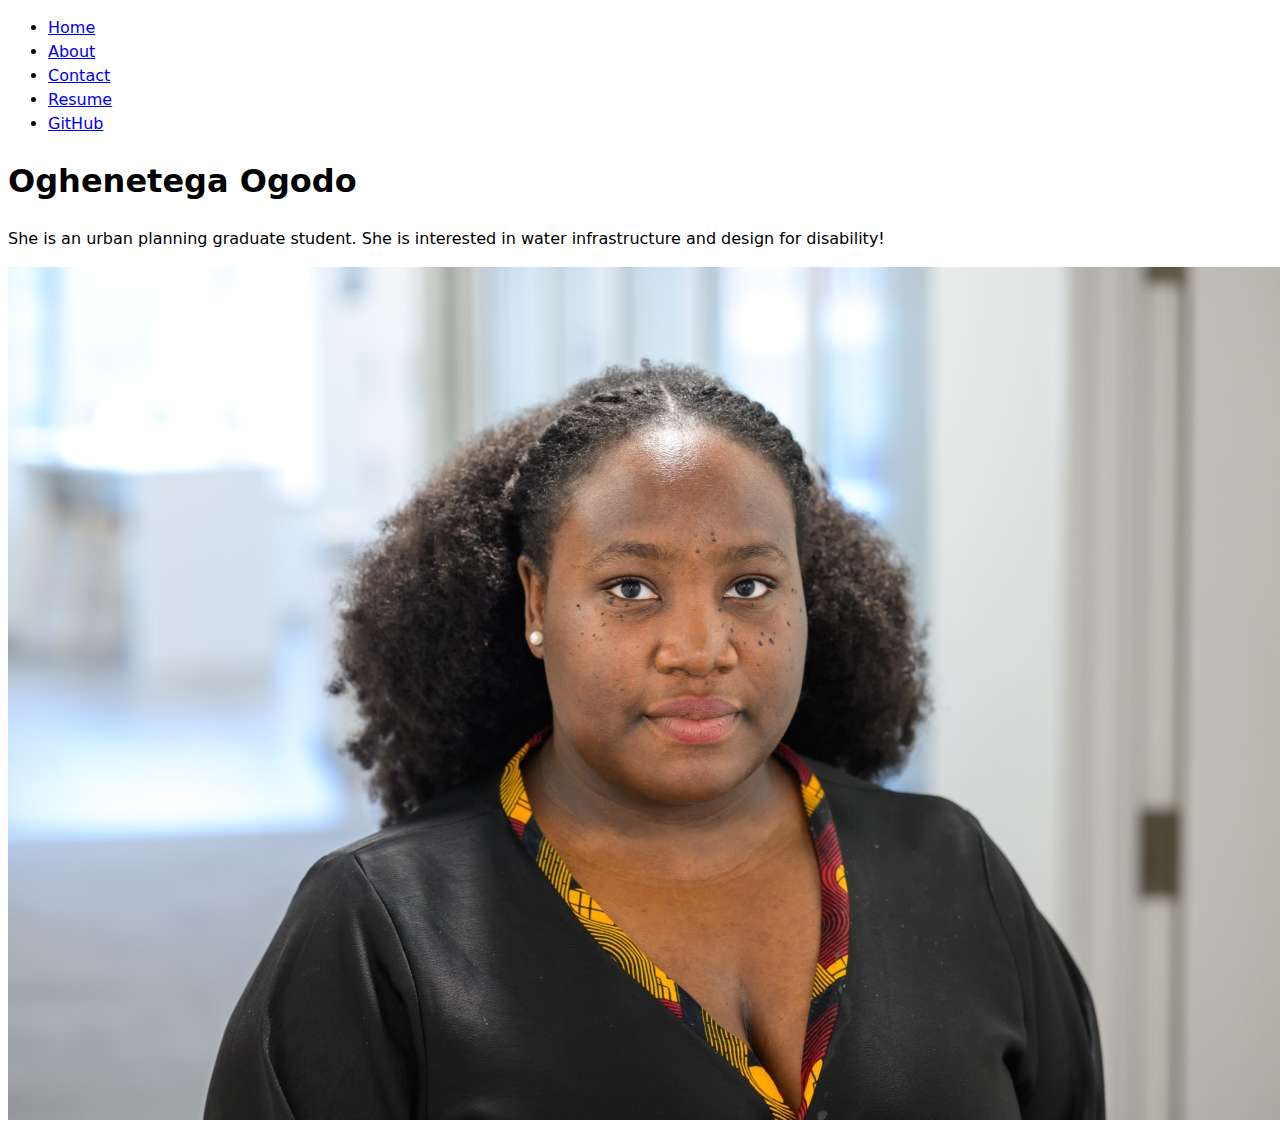
==== index.html @ 6c26298e "Lab_1_Submit" ====
<!DOCTYPE html>
<html lang="en">
<head>
    <meta charset="UTF-8">
    <meta name="viewport" content="width=device-width, initial-scale=1.0">
    <title>Oghenetega Ogodo: Personal site and portfolio</title>
    <link rel="stylesheet" href="style.css">
</head>
<body>

  <nav>
    <ul>
        <li><a href="./index.html">Home</a></li>
        <li><a href="./projects/index.html">About</a></li>
        <li><a href="./contact/index.html">Contact</a></li>
        <li><a href= "./resume/index.html">Resume</a></li>
        <li><a href="https://github.com/Ortega-29" target="_blank">GitHub</a></li>
    </ul>
  </nav>

  <h1>Oghenetega Ogodo</h1>
  <p>
    She is an urban planning graduate student. She is interested in water infrastructure and design for disability!
  </p>
  
  <img src="./images/Ogodo_headshot.jpg" alt="Headshot of Oghenetega">

</body>
</html>
---- style.css ----
body {
    /* Set line height to 1.5 times the font size
       and use the OS’s UI font as the website font
     */
    font: 100%/1.5 system-ui;
   }
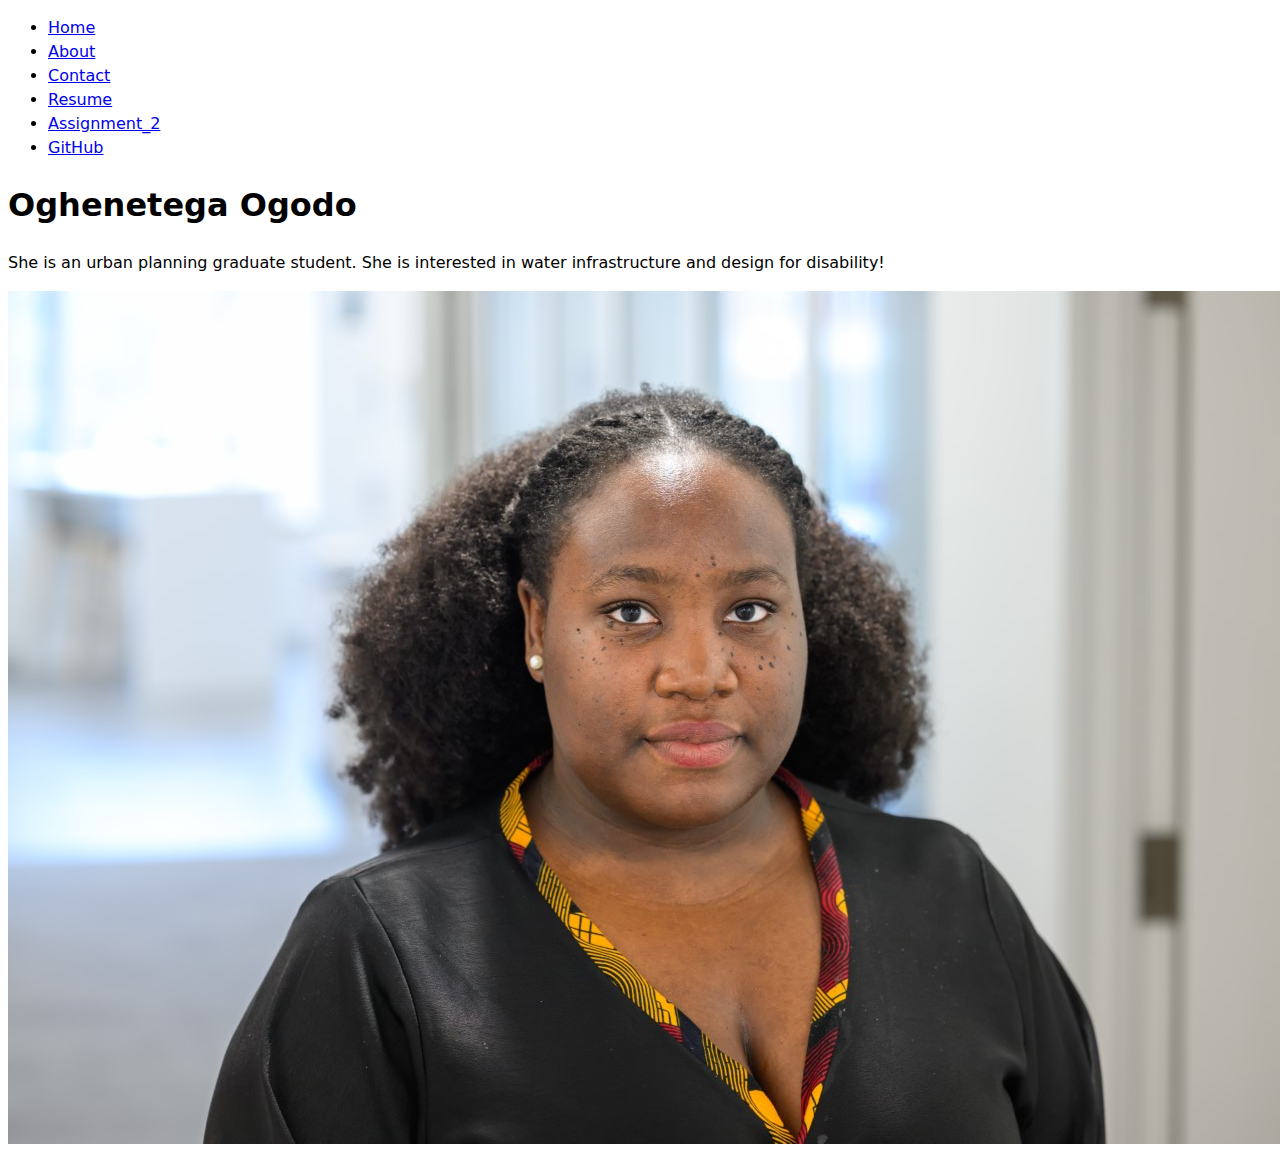
==== commit b5ca802c: "Assignment_2" ====
--- a/index.html
+++ b/index.html
@@ -14,6 +14,7 @@
         <li><a href="./projects/index.html">About</a></li>
         <li><a href="./contact/index.html">Contact</a></li>
         <li><a href= "./resume/index.html">Resume</a></li>
+        <li><a href= "./Assignment_2/index.html">Assignment_2</a></li>
         <li><a href="https://github.com/Ortega-29" target="_blank">GitHub</a></li>
     </ul>
   </nav>
@@ -24,6 +25,7 @@
   </p>
   
   <img src="./images/Ogodo_headshot.jpg" alt="Headshot of Oghenetega">
+  
 
 </body>
 </html>
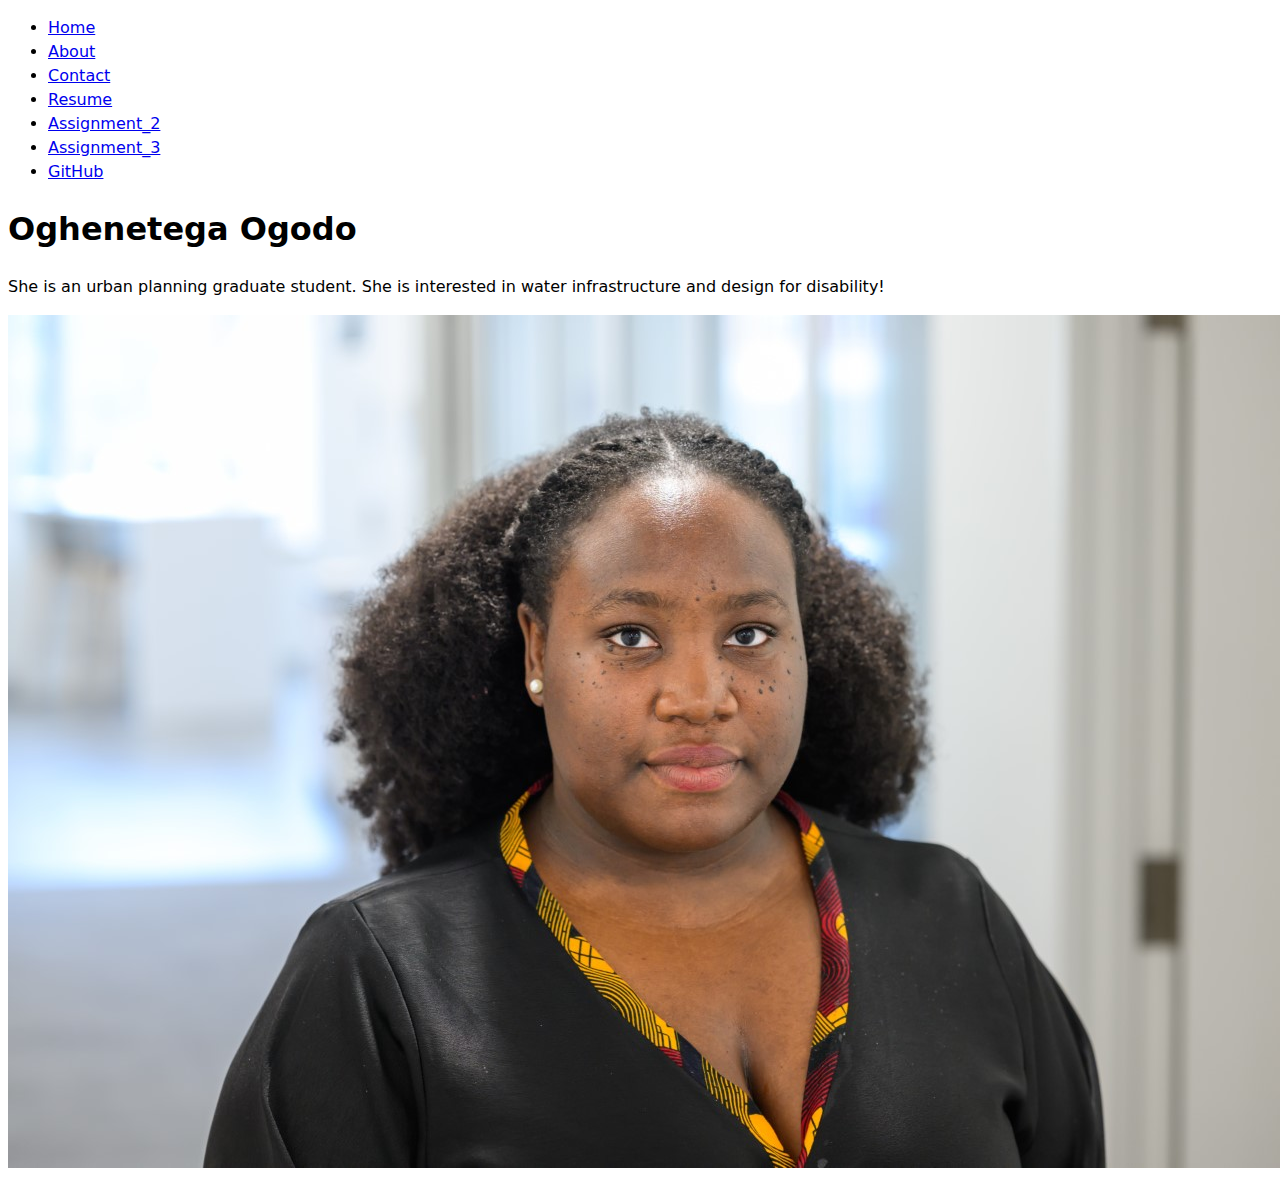
==== commit 5c5c74d1: "Assignment_3" ====
--- a/index.html
+++ b/index.html
@@ -15,6 +15,7 @@
         <li><a href="./contact/index.html">Contact</a></li>
         <li><a href= "./resume/index.html">Resume</a></li>
         <li><a href= "./Assignment_2/index.html">Assignment_2</a></li>
+        <li><a href= "./Assignment_3/index.html">Assignment_3</a></li>
         <li><a href="https://github.com/Ortega-29" target="_blank">GitHub</a></li>
     </ul>
   </nav>
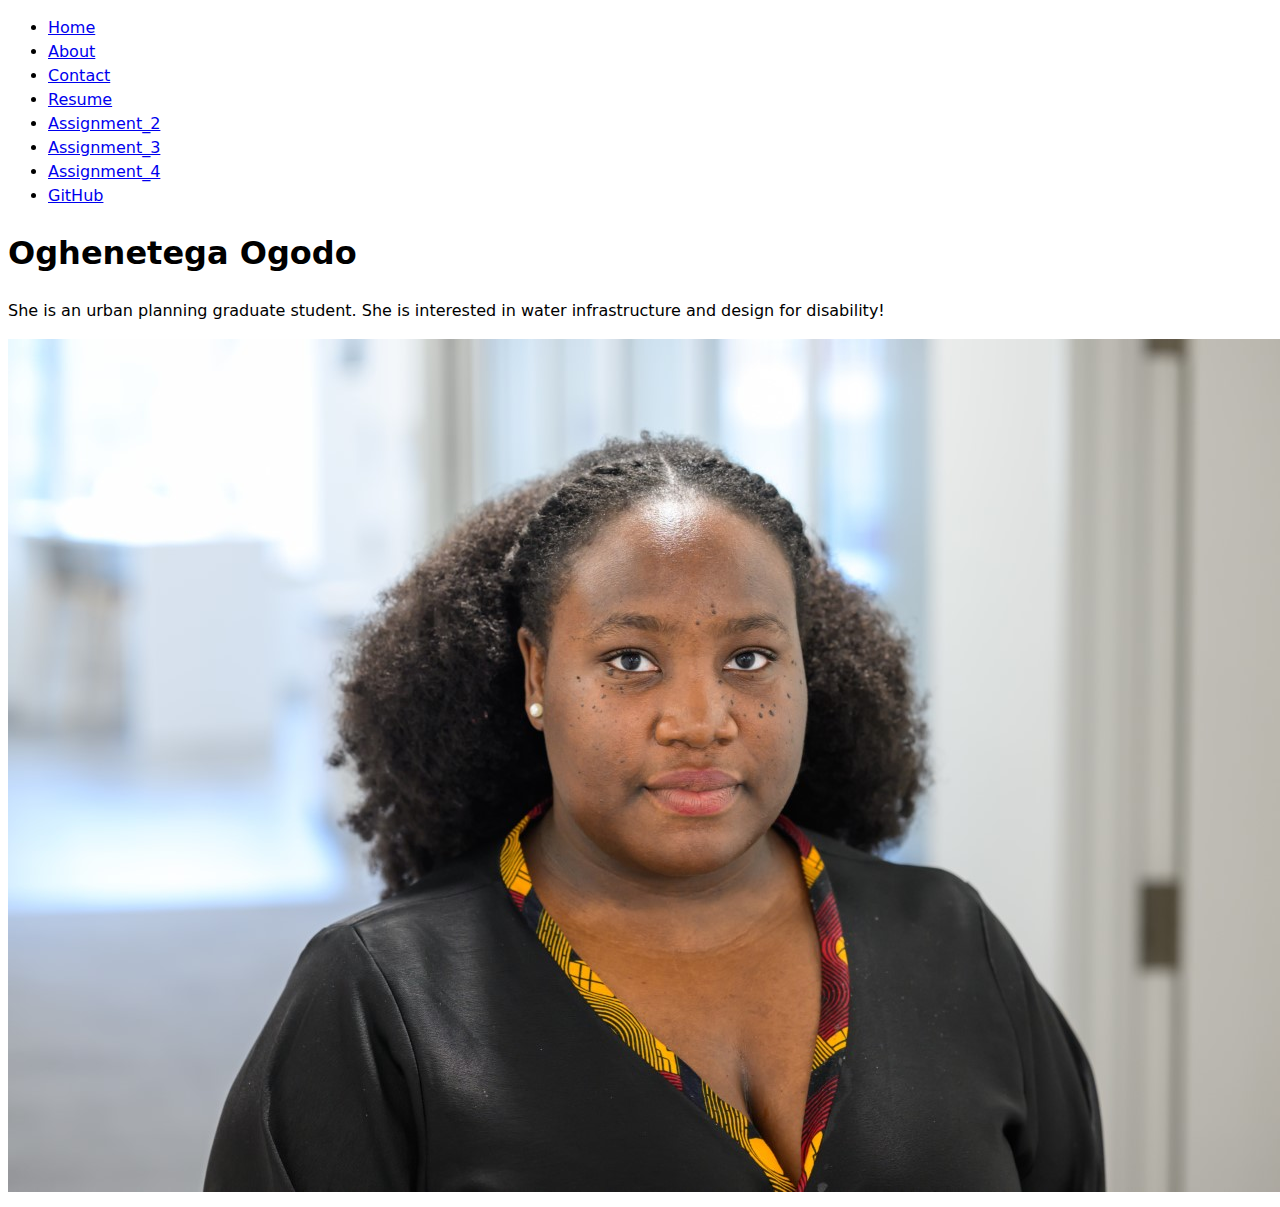
==== commit 8c372a22: "Assignment 4" ====
--- a/index.html
+++ b/index.html
@@ -16,6 +16,7 @@
         <li><a href= "./resume/index.html">Resume</a></li>
         <li><a href= "./Assignment_2/index.html">Assignment_2</a></li>
         <li><a href= "./Assignment_3/index.html">Assignment_3</a></li>
+        <li><a href= ".Assignment_4/index.html">Assignment_4</a></li>
         <li><a href="https://github.com/Ortega-29" target="_blank">GitHub</a></li>
     </ul>
   </nav>
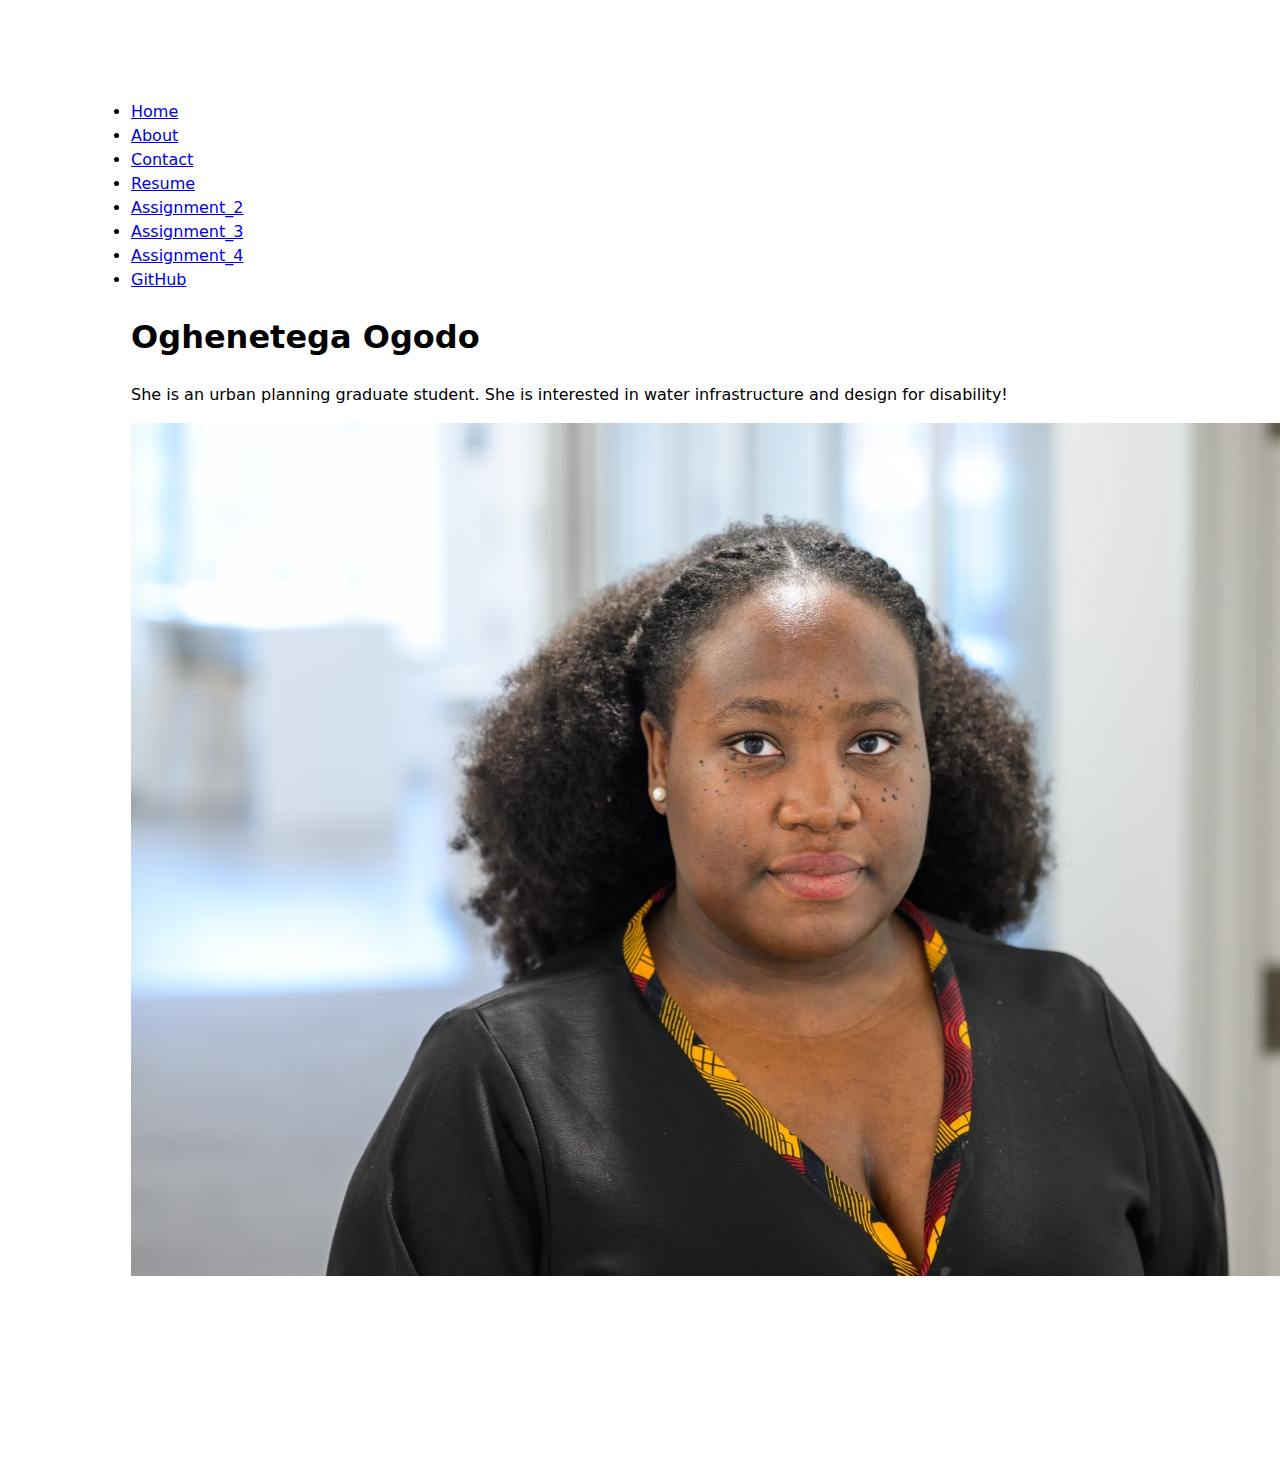
==== commit 819e0dee: "css practice" ====
--- a/index.html
+++ b/index.html
@@ -8,7 +8,7 @@
 </head>
 <body>
 
-  <nav>
+  <nav class="current"> 
     <ul>
         <li><a href="./index.html">Home</a></li>
         <li><a href="./projects/index.html">About</a></li>
@@ -16,7 +16,7 @@
         <li><a href= "./resume/index.html">Resume</a></li>
         <li><a href= "./Assignment_2/index.html">Assignment_2</a></li>
         <li><a href= "./Assignment_3/index.html">Assignment_3</a></li>
-        <li><a href= ".Assignment_4/index.html">Assignment_4</a></li>
+        <li><a href= "./Assignment_4/index.html">Assignment_4</a></li>
         <li><a href="https://github.com/Ortega-29" target="_blank">GitHub</a></li>
     </ul>
   </nav>
--- a/style.css
+++ b/style.css
@@ -1,6 +1,16 @@
 body {
-    /* Set line height to 1.5 times the font size
-       and use the OS’s UI font as the website font
-     */
-    font: 100%/1.5 system-ui;
-   }+  /* Set line height to 1.5 times the font size
+     and use the OS’s UI font as the website font
+  */
+  font: 100%/1.5 system-ui;
+  max-width: 100ch; /* Set max-width to 100 characters */
+  padding: 100px 50px 200px; /*Add padding to sides */
+  margin: 0 auto; /* This centers the content horizontally within the max-width */
+}
+nav ul {
+  display: contents;
+}
+
+.current{
+  display: flexbox;
+}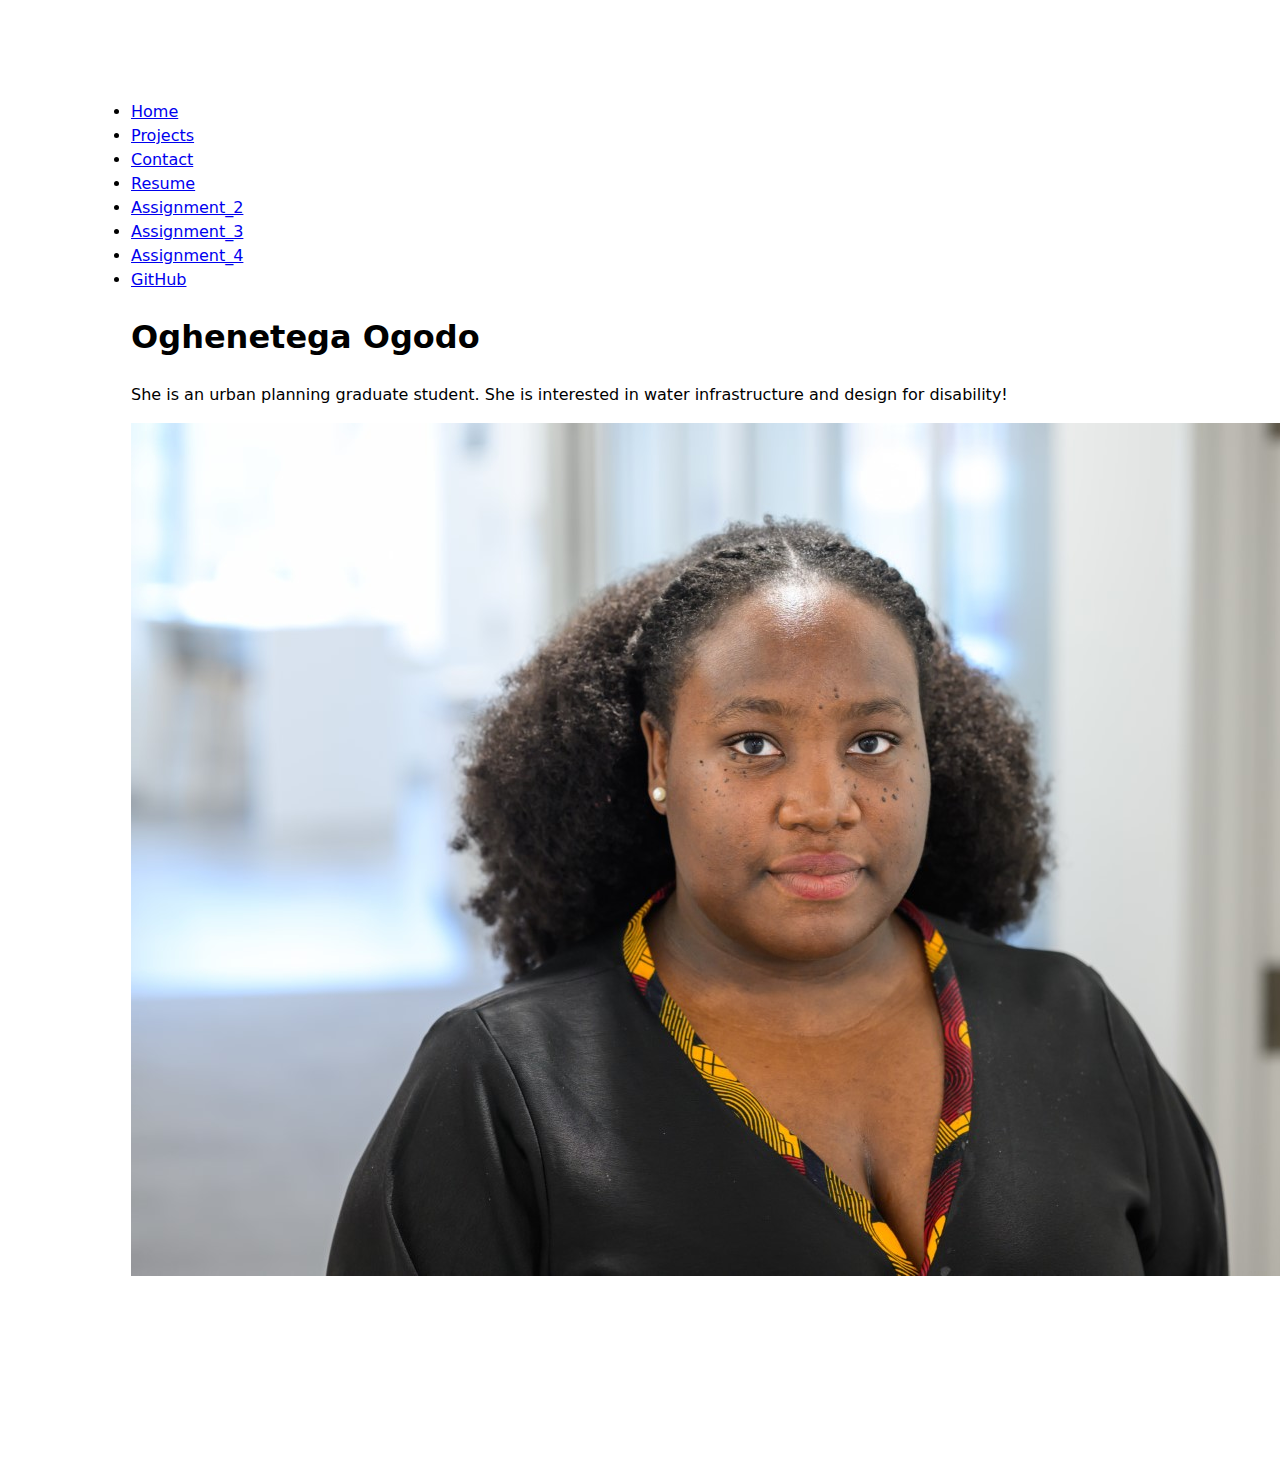
==== commit cfe287d6: "Java Script" ====
--- a/index.html
+++ b/index.html
@@ -5,19 +5,20 @@
     <meta name="viewport" content="width=device-width, initial-scale=1.0">
     <title>Oghenetega Ogodo: Personal site and portfolio</title>
     <link rel="stylesheet" href="style.css">
+    <script type="module" src="global.js"></script>
 </head>
 <body>
 
-  <nav class="current"> 
+  <nav> 
     <ul>
-        <li><a href="./index.html">Home</a></li>
-        <li><a href="./projects/index.html">About</a></li>
-        <li><a href="./contact/index.html">Contact</a></li>
-        <li><a href= "./resume/index.html">Resume</a></li>
-        <li><a href= "./Assignment_2/index.html">Assignment_2</a></li>
-        <li><a href= "./Assignment_3/index.html">Assignment_3</a></li>
-        <li><a href= "./Assignment_4/index.html">Assignment_4</a></li>
-        <li><a href="https://github.com/Ortega-29" target="_blank">GitHub</a></li>
+      <li><a href="./index.html">Home</a></li>
+      <li><a href="./projects/index.html">Projects</a></li>
+      <li><a href="./contact/index.html">Contact</a></li>
+      <li><a href= "./resume/index.html">Resume</a></li>
+      <li><a href= "./Assignment_2/index.html">Assignment_2</a></li>
+      <li><a href= "./Assignment_3/index.html">Assignment_3</a></li>
+      <li><a href= "./Assignment_4/index.html">Assignment_4</a></li>
+      <li><a href="https://github.com/Ortega-29" target="_blank">GitHub</a></li>
     </ul>
   </nav>
 
